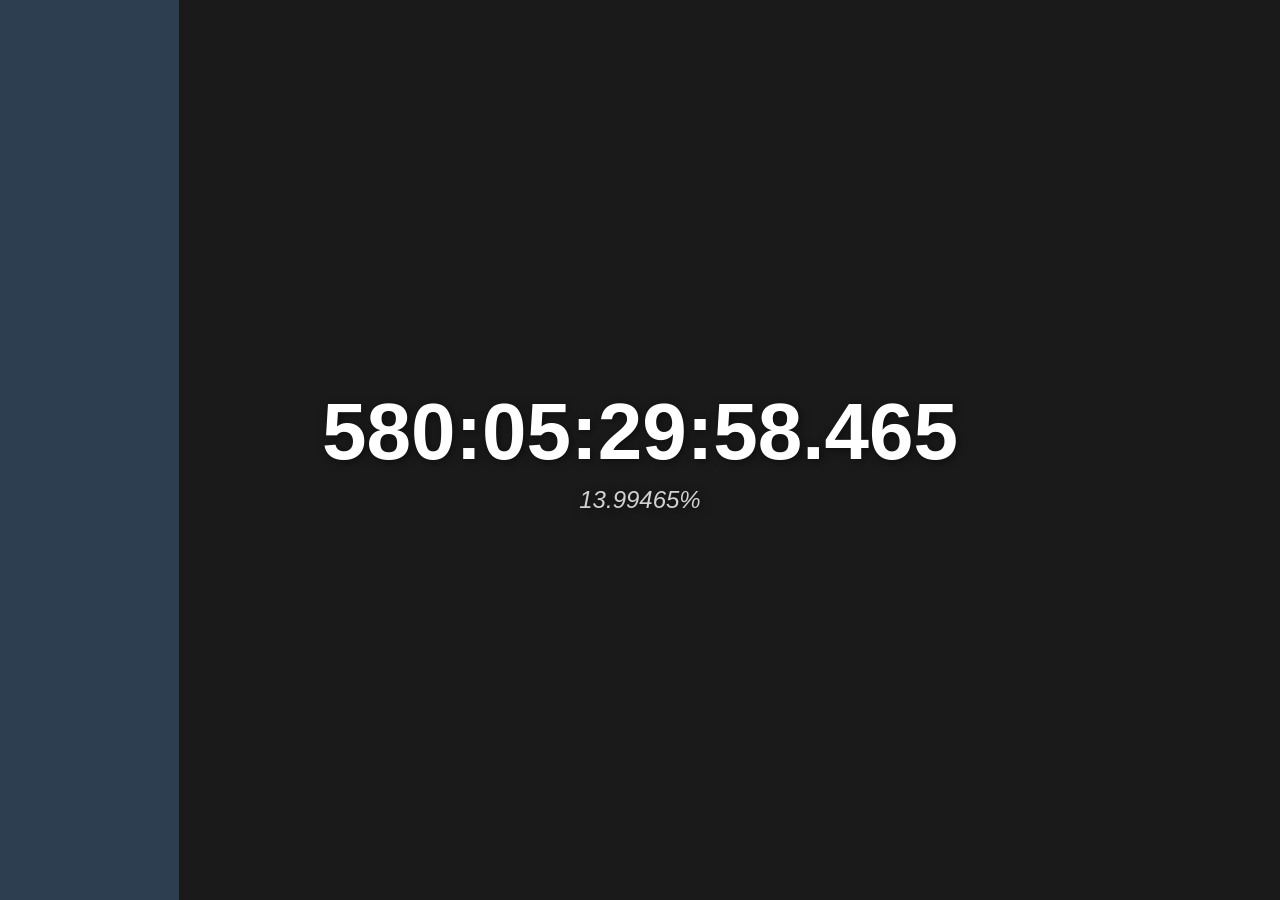
==== final.html @ 3b0a4592 "Create final.html" ====
<!DOCTYPE html>
<html lang="de">
<head>
    <meta charset="UTF-8">
    <meta name="viewport" content="width=device-width, initial-scale=1.0">
    <title>The Final Ominous Countdown</title>
    <style>
        * {
            margin: 0;
            padding: 0;
            box-sizing: border-box;
        }

        body {
            font-family: 'Segoe UI', Tahoma, Geneva, Verdana, sans-serif;
            height: 100vh;
            display: flex;
            justify-content: center;
            align-items: center;
            background-color: #1a1a1a;
            color: #ffffff;
            overflow: hidden;
            position: relative;
        }

        /* Der Hintergrund-Balken */
        #progress-background {
            position: absolute;
            top: 0;
            left: 0;
            height: 100%;
            width: 0%; 
            background-color: #2c3e50;
            z-index: 1;
            transition: width 0.1s linear;
        }

        justify-content: center;
            align-items: center;
            background-color: #1a1a1a;
            color: #ffffff;
            overflow: hidden;
            position: relative;
        }

        /* Der Hintergrund-Balken */
        #progress-background {
            position: absolute;
            top: 0;
            left: 0;
            height: 100%;
            width: 0%; 
            background-color: #2c3e50;
            z-index: 1;
            transition: width 0.1s linear;
        }

        /* Container für den Text */
        .content {
            position: relative;
            z-index: 2;
            text-align: center;
            text-shadow: 2px 2px 10px rgba(0,0,0,0.5);
            /* Padding verhindert, dass Text auf Handys direkt am Rand klebt */
            padding: 0 1rem; 
            width: 100%;
        }

        /* Große Zeitanzeige */
        #timer {
            /* Fallback für ältere Browser */
            font-size: 5rem;
            
            /* Responsive Schriftgröße: 
               Mindestens 1.5rem, 
               bevorzugt 12% der Bildschirmbreite, 
               maximal 5rem */
            font-size: clamp(1.8rem, 12vw, 5rem);
            
            font-weight: bold;
            font-variant-numeric: tabular-nums;
            margin-bottom: 0.5rem;
            
            /* Verhindert ungewollten Zeilenumbruch bei kleinen Screens */
            white-space: nowrap; 
        }

        /* Kleine, kursive Prozentanzeige */
        #percentage {
            /* Responsive Schriftgröße für Prozent */
            font-size: clamp(1rem, 4vw, 1.5rem);
            
            font-style: italic;
            opacity: 0.8;
            transition: all 0.3s ease;
        }

        /* Der goldene Leuchteffekt */
        .golden-glow {
            color: #ffd700 !important;
            text-shadow: 0 0 10px #ffd700, 0 0 20px #ffa500, 0 0 30px #ff8c00;
            opacity: 1 !important;
        }

        /* Zusätzliche Anpassung für sehr kleine Geräte (optional, zur Sicherheit) */
        @media (max-width: 400px) {
            #timer {
                /* Auf sehr schmalen Handys (z.B. iPhone SE) noch etwas kleiner */
                font-size: 10vw; 
            }
        }
    </style>
</head>
<body>

    <div id="progress-background"></div>

    <div class="content">
        <div id="timer">00:00:00:00.000</div>
        <div id="percentage">0.00000%</div>
    </div>

    <script>
        // Start- und Enddatum
        const startDate = new Date("2026-09-02T18:34:00").getTime();
        const endDate = new Date("2028-07-08T10:00:00").getTime();

        function updateDisplay() {
            const now = new Date().getTime();

            // Berechnung für den Countdown
            let remainingTime = endDate - now;
            
            if (remainingTime < 0) {
                remainingTime = 0;
            }

            // Zeit-Komponenten
            const days = Math.floor(remainingTime / (1000 * 60 * 60 * 24));
            const hours = Math.floor((remainingTime % (1000 * 60 * 60 * 24)) / (1000 * 60 * 60));
            const minutes = Math.floor((remainingTime % (1000 * 60 * 60)) / (1000 * 60));
            const seconds = Math.floor((remainingTime % (1000 * 60)) / 1000);
            const milliseconds = Math.floor(remainingTime % 1000);

            const displayTime = 
                String(days).padStart(2, '0') + ":" +
                String(hours).padStart(2, '0') + ":" +
                String(minutes).padStart(2, '0') + ":" +
                String(seconds).padStart(2, '0') + "." +
                String(milliseconds).padStart(3, '0');

            document.getElementById('timer').textContent = displayTime;

            // Fortschrittsbalken und Prozentberechnung
            const totalDuration = endDate - startDate;
            const elapsed = now - startDate;
            
            let progressPercent = (elapsed / totalDuration) * 100;

            if (progressPercent < 0) progressPercent = 0;
            if (progressPercent > 100) progressPercent = 100;

            // Hintergrundbalken Breite
            document.getElementById('progress-background').style.width = progressPercent + "%";

            // Prozentanzeige Element
            const percentageElement = document.getElementById('percentage');
            percentageElement.textContent = progressPercent.toFixed(5) + "%";

            // Logik: Leuchten bei 67.x und 69.x, aber NICHT bei 68.x
            const is67 = (progressPercent >= 67 && progressPercent < 68);
            const is69 = (progressPercent >= 69 && progressPercent < 70);

            if (is67 || is69) {
                percentageElement.classList.add('golden-glow');
            } else {
                percentageElement.classList.remove('golden-glow');
            }
        }

        // Intervall für flüssige Anzeige
        setInterval(updateDisplay, 10);
        updateDisplay();
    </script>
</body>
</html>
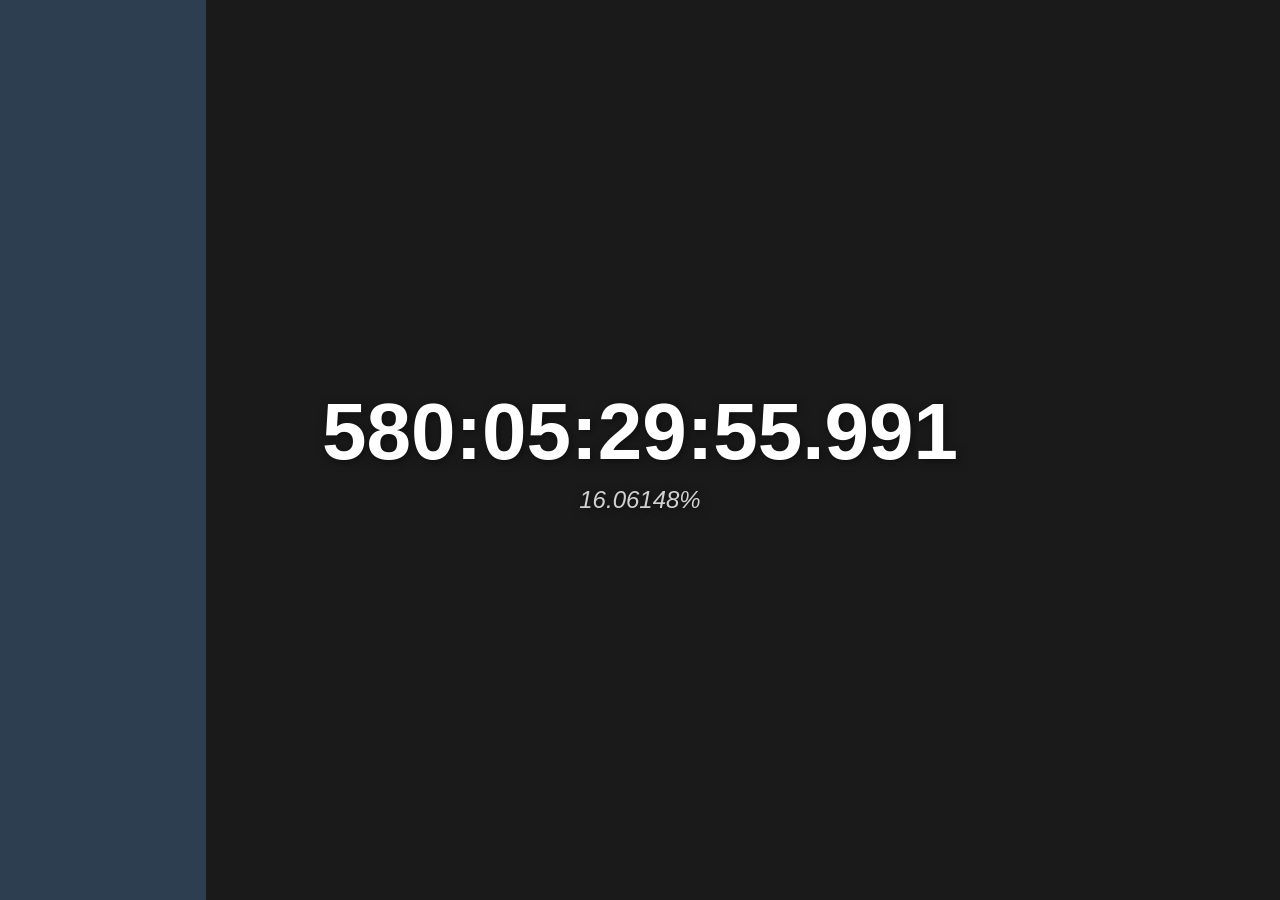
==== commit 7f7094f1: "Update final.html" ====
--- a/final.html
+++ b/final.html
@@ -122,7 +122,7 @@
 
     <script>
         // Start- und Enddatum
-        const startDate = new Date("2026-09-02T18:34:00").getTime();
+        const startDate = new Date("2026-08-17T03:53:00").getTime();
         const endDate = new Date("2028-07-08T10:00:00").getTime();
 
         function updateDisplay() {
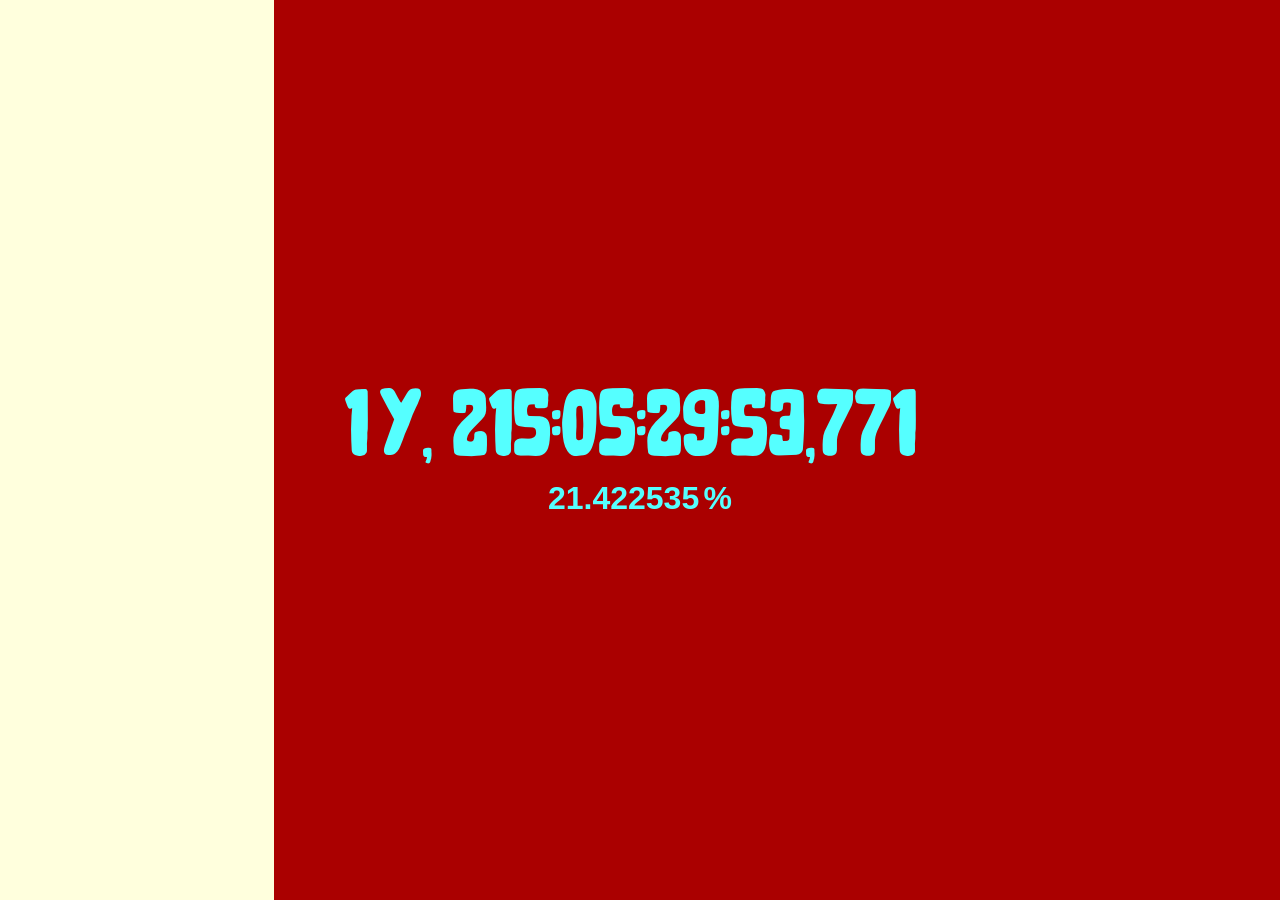
==== commit 4b4f5ac4: "Self-Made" ====
--- a/final.html
+++ b/final.html
@@ -1,186 +1,17 @@
 <!DOCTYPE html>
-<html lang="de">
+<html lang="en">
 <head>
     <meta charset="UTF-8">
     <meta name="viewport" content="width=device-width, initial-scale=1.0">
-    <title>The Final Ominous Countdown</title>
-    <style>
-        * {
-            margin: 0;
-            padding: 0;
-            box-sizing: border-box;
-        }
-
-        body {
-            font-family: 'Segoe UI', Tahoma, Geneva, Verdana, sans-serif;
-            height: 100vh;
-            display: flex;
-            justify-content: center;
-            align-items: center;
-            background-color: #1a1a1a;
-            color: #ffffff;
-            overflow: hidden;
-            position: relative;
-        }
-
-        /* Der Hintergrund-Balken */
-        #progress-background {
-            position: absolute;
-            top: 0;
-            left: 0;
-            height: 100%;
-            width: 0%; 
-            background-color: #2c3e50;
-            z-index: 1;
-            transition: width 0.1s linear;
-        }
-
-        justify-content: center;
-            align-items: center;
-            background-color: #1a1a1a;
-            color: #ffffff;
-            overflow: hidden;
-            position: relative;
-        }
-
-        /* Der Hintergrund-Balken */
-        #progress-background {
-            position: absolute;
-            top: 0;
-            left: 0;
-            height: 100%;
-            width: 0%; 
-            background-color: #2c3e50;
-            z-index: 1;
-            transition: width 0.1s linear;
-        }
-
-        /* Container für den Text */
-        .content {
-            position: relative;
-            z-index: 2;
-            text-align: center;
-            text-shadow: 2px 2px 10px rgba(0,0,0,0.5);
-            /* Padding verhindert, dass Text auf Handys direkt am Rand klebt */
-            padding: 0 1rem; 
-            width: 100%;
-        }
-
-        /* Große Zeitanzeige */
-        #timer {
-            /* Fallback für ältere Browser */
-            font-size: 5rem;
-            
-            /* Responsive Schriftgröße: 
-               Mindestens 1.5rem, 
-               bevorzugt 12% der Bildschirmbreite, 
-               maximal 5rem */
-            font-size: clamp(1.8rem, 12vw, 5rem);
-            
-            font-weight: bold;
-            font-variant-numeric: tabular-nums;
-            margin-bottom: 0.5rem;
-            
-            /* Verhindert ungewollten Zeilenumbruch bei kleinen Screens */
-            white-space: nowrap; 
-        }
-
-        /* Kleine, kursive Prozentanzeige */
-        #percentage {
-            /* Responsive Schriftgröße für Prozent */
-            font-size: clamp(1rem, 4vw, 1.5rem);
-            
-            font-style: italic;
-            opacity: 0.8;
-            transition: all 0.3s ease;
-        }
-
-        /* Der goldene Leuchteffekt */
-        .golden-glow {
-            color: #ffd700 !important;
-            text-shadow: 0 0 10px #ffd700, 0 0 20px #ffa500, 0 0 30px #ff8c00;
-            opacity: 1 !important;
-        }
-
-        /* Zusätzliche Anpassung für sehr kleine Geräte (optional, zur Sicherheit) */
-        @media (max-width: 400px) {
-            #timer {
-                /* Auf sehr schmalen Handys (z.B. iPhone SE) noch etwas kleiner */
-                font-size: 10vw; 
-            }
-        }
-    </style>
+    <title>Finaler Ominöser Countdown</title>
+    <link rel="stylesheet" href="style/final.css">
 </head>
 <body>
-
-    <div id="progress-background"></div>
-
-    <div class="content">
-        <div id="timer">00:00:00:00.000</div>
-        <div id="percentage">0.00000%</div>
+    <div id="background"></div>
+    <div id="countdownContainer">
+        <h1 id="countdown">Countdown</h1>
+        <h2 id="percentage">Prozentwert</h2>
     </div>
-
-    <script>
-        // Start- und Enddatum
-        const startDate = new Date("2026-08-17T03:53:00").getTime();
-        const endDate = new Date("2028-07-08T10:00:00").getTime();
-
-        function updateDisplay() {
-            const now = new Date().getTime();
-
-            // Berechnung für den Countdown
-            let remainingTime = endDate - now;
-            
-            if (remainingTime < 0) {
-                remainingTime = 0;
-            }
-
-            // Zeit-Komponenten
-            const days = Math.floor(remainingTime / (1000 * 60 * 60 * 24));
-            const hours = Math.floor((remainingTime % (1000 * 60 * 60 * 24)) / (1000 * 60 * 60));
-            const minutes = Math.floor((remainingTime % (1000 * 60 * 60)) / (1000 * 60));
-            const seconds = Math.floor((remainingTime % (1000 * 60)) / 1000);
-            const milliseconds = Math.floor(remainingTime % 1000);
-
-            const displayTime = 
-                String(days).padStart(2, '0') + ":" +
-                String(hours).padStart(2, '0') + ":" +
-                String(minutes).padStart(2, '0') + ":" +
-                String(seconds).padStart(2, '0') + "." +
-                String(milliseconds).padStart(3, '0');
-
-            document.getElementById('timer').textContent = displayTime;
-
-            // Fortschrittsbalken und Prozentberechnung
-            const totalDuration = endDate - startDate;
-            const elapsed = now - startDate;
-            
-            let progressPercent = (elapsed / totalDuration) * 100;
-
-            if (progressPercent < 0) progressPercent = 0;
-            if (progressPercent > 100) progressPercent = 100;
-
-            // Hintergrundbalken Breite
-            document.getElementById('progress-background').style.width = progressPercent + "%";
-
-            // Prozentanzeige Element
-            const percentageElement = document.getElementById('percentage');
-            percentageElement.textContent = progressPercent.toFixed(5) + "%";
-
-            // Logik: Leuchten bei 67.x und 69.x, aber NICHT bei 68.x
-            const is67 = (progressPercent >= 67 && progressPercent < 68);
-            const is69 = (progressPercent >= 69 && progressPercent < 70);
-
-            if (is67 || is69) {
-                percentageElement.classList.add('golden-glow');
-            } else {
-                percentageElement.classList.remove('golden-glow');
-            }
-        }
-
-        // Intervall für flüssige Anzeige
-        setInterval(updateDisplay, 10);
-        updateDisplay();
-    </script>
+    <script src="script/finalScript.js"></script>
 </body>
-</html>
+</html>
--- a/style/final.css
+++ b/style/final.css
@@ -0,0 +1,78 @@
+@font-face {
+    font-family: 'Brother Bold';
+    src: url("../font/brother-bold.otf");
+    font-weight: bold;
+}
+
+* {
+    margin: 0;
+    padding: 0;
+    box-sizing: border-box;
+    transition: 1s;
+}
+
+html, body {
+    height: 100%;
+    background: #aa0000;
+    display: flex;
+    flex-direction: column;
+    align-items: center;
+    justify-content: center;
+}
+
+h1 {
+    font-family: 'Brother Bold', sans-serif;
+    font-size: 6rem;
+}
+
+h2 {
+    font-family: 'Segoe UI', Tahoma, Geneva, Verdana, sans-serif;
+    font-size: 2rem;
+}
+
+#countdownContainer {
+    z-index: 1;
+    width: 590px;
+    overflow: hidden;
+    filter: invert(1);
+    mix-blend-mode: difference;
+}
+
+#background {
+    left: 0;
+    height: 100vh;
+    position: absolute;
+    background-color: #ffffdd;
+}
+
+#countdown {
+    width: 100%;
+    text-align: left;
+}
+
+#percentage {
+    width: 100%;
+    text-align: center;
+}
+
+.special-number {
+    animation: shake 2s linear infinite;
+}
+
+.special-background {
+    background-color: #dba81b !important;
+}
+
+@keyframes shake {
+    0% { transform: translate(1px, 1px) rotate(0deg) scale(1.5); }
+    10% { transform: translate(-1px, -2px) rotate(-1deg) scale(1.5); }
+    20% { transform: translate(-3px, 0px) rotate(1deg) scale(1.5); }
+    30% { transform: translate(3px, 2px) rotate(0deg) scale(1.5); }
+    40% { transform: translate(1px, -1px) rotate(1deg) scale(1.5); }
+    50% { transform: translate(-1px, 2px) rotate(-1deg) scale(1.5); }
+    60% { transform: translate(-3px, 1px) rotate(0deg) scale(1.5); }
+    70% { transform: translate(3px, 1px) rotate(-1deg) scale(1.5); }
+    80% { transform: translate(-1px, -1px) rotate(1deg) scale(1.5); }
+    90% { transform: translate(1px, 2px) rotate(0deg) scale(1.5); }
+    100% { transform: translate(1px, -2px) rotate(-1deg) scale(1.5); }
+}
